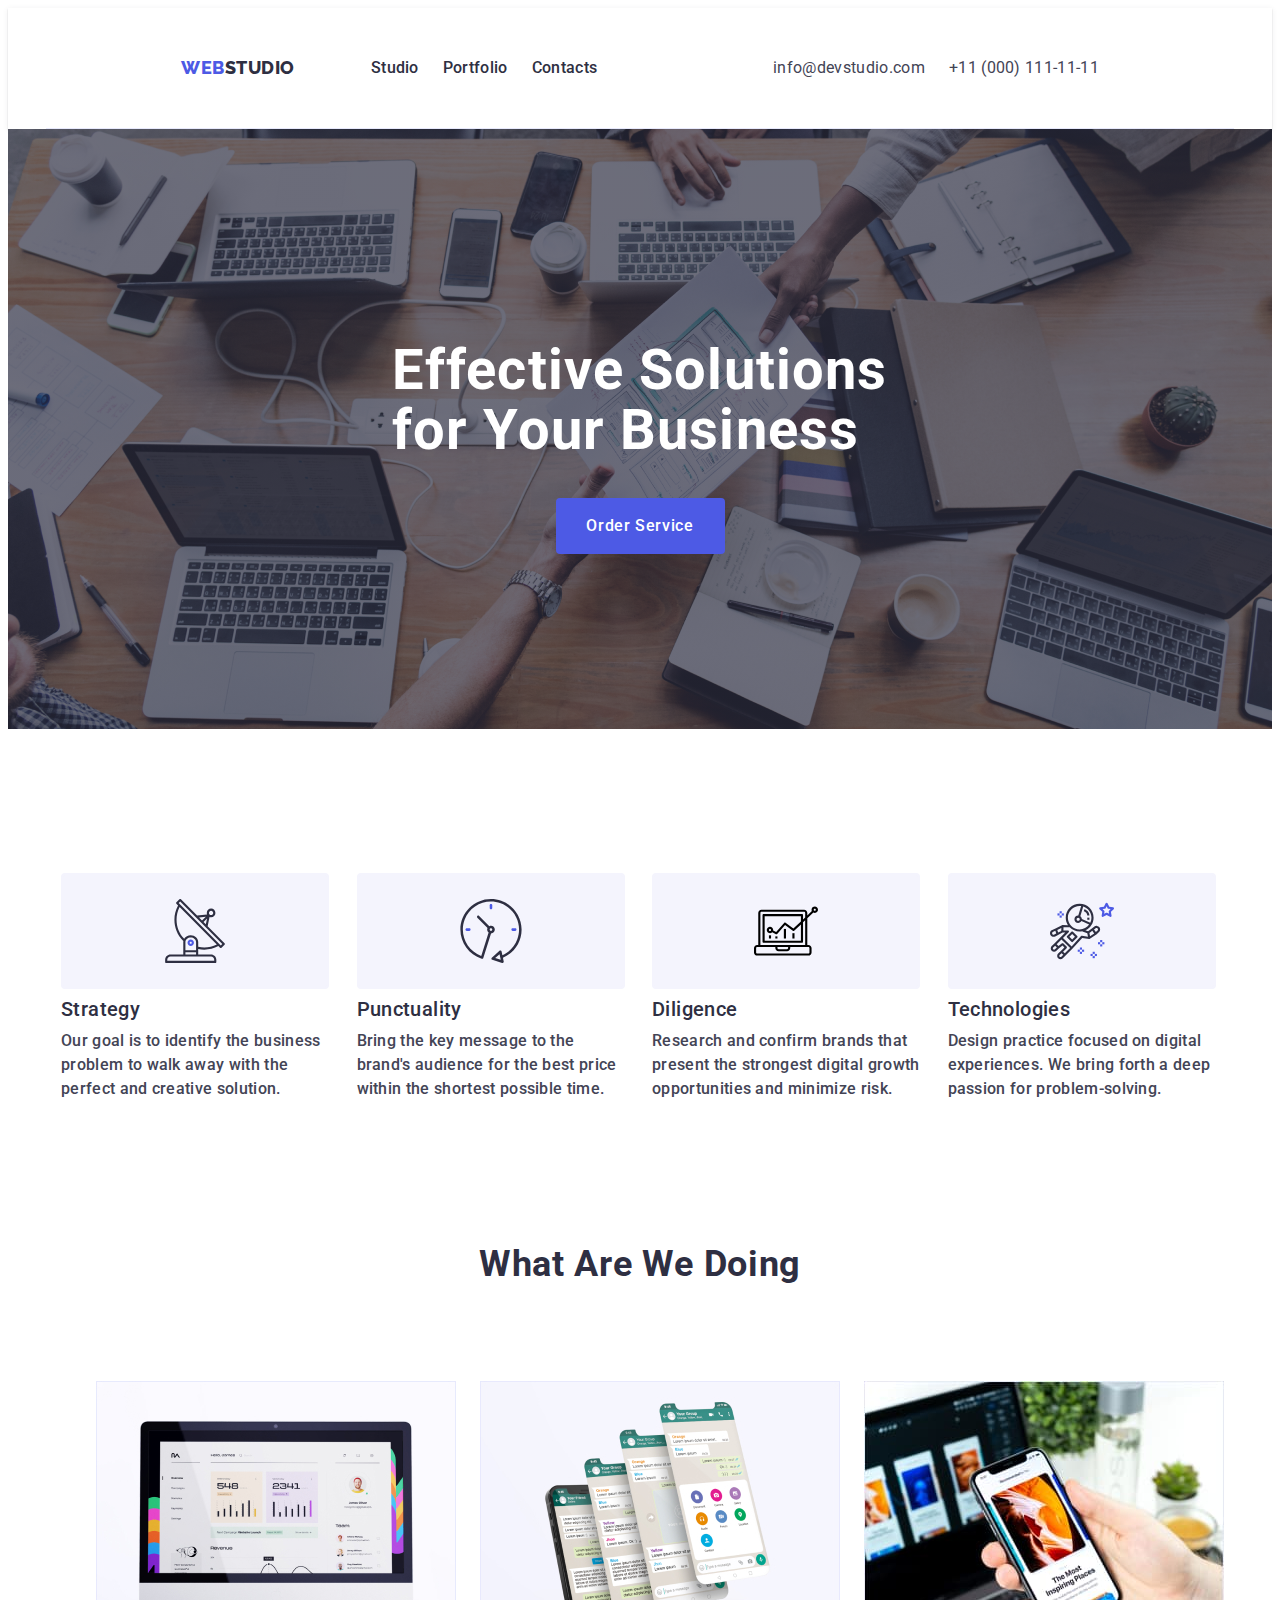
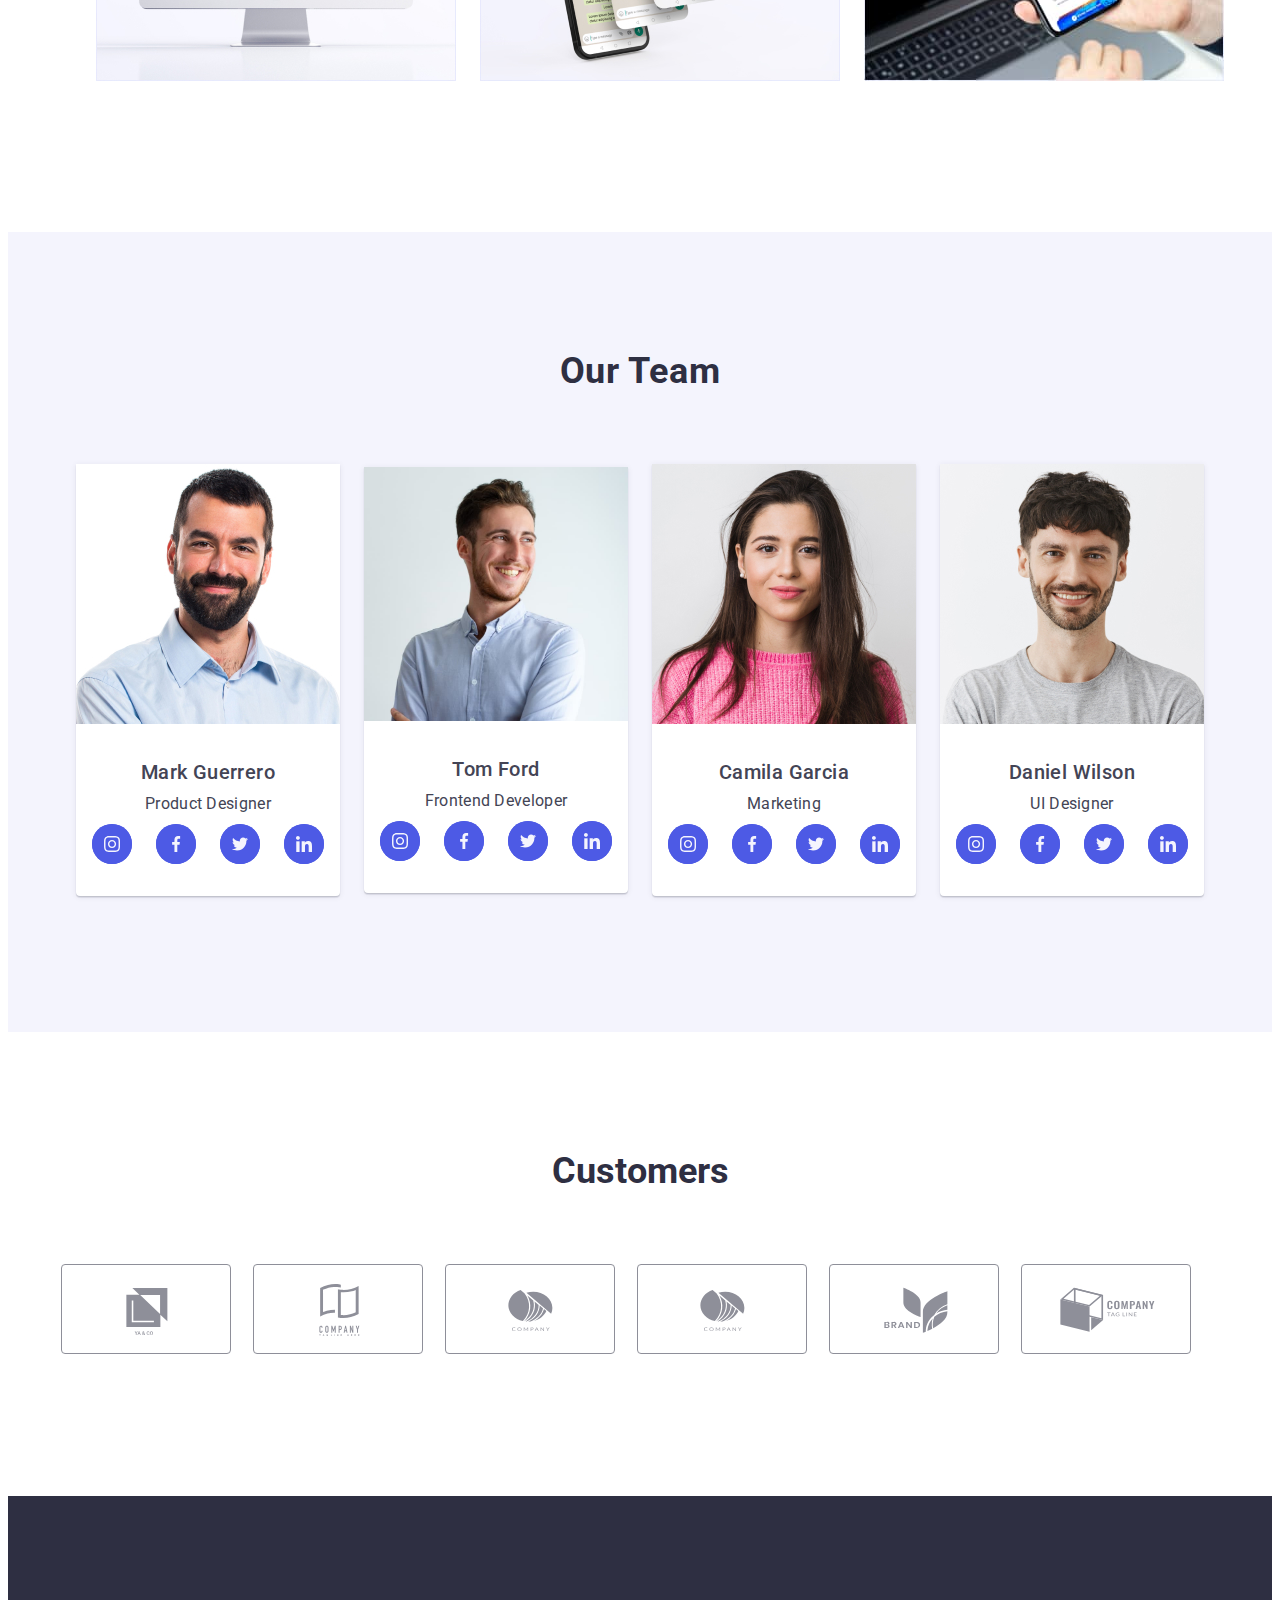
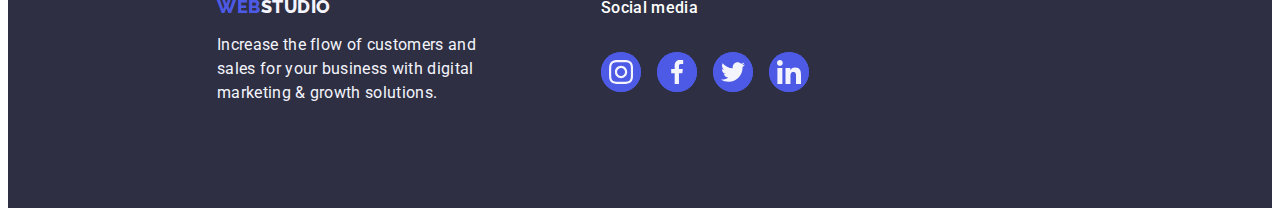
==== index.html @ 1cb2fa19 "Initial commit" ====
<!DOCTYPE html>
<html lang="en">

<head>
  <meta charset="UTF-8" />
  <meta name="viewport" content="width=device-width, initial-scale=1.0" />

  <link rel="stylesheet" href="https://cdnjs.cloudflare.com/ajax/libs/modern-normalize/2.0.0/modern-normalize.min.css"
    integrity="sha512-4xo8blKMVCiXpTaLzQSLSw3KFOVPWhm/TRtuPVc4WG6kUgjH6J03IBuG7JZPkcWMxJ5huwaBpOpnwYElP/m6wg=="
    crossorigin="anonymous" referrerpolicy="no-referrer" />
  <link rel=" stylesheet" href="./css/styles.css" />
  <link rel="preconnect" href="https://fonts.googleapis.com">
  <link rel="preconnect" href="https://fonts.gstatic.com" crossorigin>
  <link
    href="https://fonts.googleapis.com/css2?family=Open+Sans:wght@400;600;700&family=Raleway:wght@800&family=Roboto:wght@400;500;700&display=swap"
    rel="stylesheet">
  <title>Studio</title>
</head>

<body>
  <header class="header">
    <div class="header-content container">
      <nav class="header-navigation">
        <a class="logo link" href="./index.html">Web<span class="logo-studio-dark">Studio</span></a>


        <ul class="navigation-list general-list list ">
          <li class="navigation-link ">
            <a class="list link list-links" href="./index.html" target="_blank">Studio</a>
          </li>
          <li class="navigation-link">
            <a class="list link list-links" href="./portfolio.html">Portfolio</a>
          </li>
          <li class="navigation-link">
            <a class="list link list-links" href="">Contacts</a>
          </li>
        </ul>

      </nav>
      <address class="adress-section">
        <ul class="address-list list general-list">
          <li>
            <a class="link contacts" href="mailto:info@devstudio.com">info@devstudio.com</a>
          </li>
          <li>
            <a class="link contacts" href="tel:+110001111111">+11 (000) 111-11-11</a>
          </li>
        </ul>
      </address>
    </div>
  </header>


  <!--Main Content-->
  <main>
    <!--Title section-->
    <section class="title-section">
      <div class="title-container container">
        <h1 class="section-title">Effective Solutions for Your Business</h1>
        <button class="order-button" type="button">Order Service</button>
      </div>
    </section>


    <!--Description section-->
    <section>
      <div class="section-description container">
        <h2 class="not-visible">not visible</h2>
        <ul class="list description-list general-list">
          <li class="description-content">
            <div class=" container-element">
              <svg class="icon-element" width="64" height="64">
                <use href="./images/icons.svg#icon-antenna" />
              </svg>
            </div>
            <h3 class="section-description-subtitle">Strategy</h3>
            <p class="section-description-pharagraph">
              Our goal is to identify the business problem to walk away with the
              perfect and creative solution.
            </p>
          </li>
          <li class="description-content">
            <div class="container-element">
              <svg class="icon-element" width="64" height="64">
                <use href="./images/icons.svg#icon-clock" />
              </svg>
            </div>
            <h3 class="section-description-subtitle">Punctuality</h3>
            <p class="section-description-pharagraph">
              Bring the key message to the brand's audience for the best price
              within the shortest possible time.
            </p>
          </li>
          <li class="description-content">
            <div class="container-element">
              <svg class="icon-element" width="64" height="64">
                <use href="./images/icons.svg#icon-diagram" />
              </svg>
            </div>
            <h3 class="section-description-subtitle">Diligence</h3>
            <p class="section-description-pharagraph">
              Research and confirm brands that present the strongest digital
              growth opportunities and minimize risk.
            </p>
          </li>
          <li class="description-content">
            <div class="container-element">
              <svg class="icon-element" width="64" height="64">
                <use href="./images/icons.svg#icon-astronaut" />
              </svg>
            </div>
            <h3 class="section-description-subtitle">Technologies</h3>
            <p class="section-description-pharagraph">
              Design practice focused on digital experiences. We bring forth a
              deep passion for problem-solving.
            </p>
          </li>
        </ul>
      </div>
    </section>


    <!--What we do section-->
    <section>
      <div class="what-we-do-section container">
        <h2 class="section-we-do-title">What are we doing</h2>
        <ul class="list section-list general-list">
          <li class="list-element">
            <img src="./images/img1.jpg" width="360" alt="Work on PC">
          </li>
          <li class="list-element">
            <img src="./images/img2.jpg" width="360" alt="Work on laptop">
          </li>
          <li class="list-element">
            <img src="./images/img3.jpg" width="360" alt="Work on tablet">
          </li>
        </ul>
      </div>
    </section>


    <!--Our Team section-->
    <section class="our-team">
      <div class="our-team-section container">
        <h2 class="our-team-title">Our Team</h2>
        <ul class="our-team-list general-list">
          <li class="our-team-list-content">
            <img class="" src="./images/Mark-Guerrero.jpg" alt="Product Designer" />
            <div class="social-media">
              <h3 class="out-team-subtitle">Mark Guerrero</h3>
              <p class="our-team-pharagraph">Product Designer</p>
              <ul class="social-media-list general-list">
                <li class="social-media-element"><a class="social-media-link" href="">
                    <svg class="social-media-logo" width="16" height="16">
                      <use href="./images/icons.svg#icon-instagram" />
                    </svg>
                  </a></li>
                <li class="social-media-element"><a class="social-media-link" href="">
                    <svg class="social-media-logo" width="16" height="16">
                      <use href="./images/icons.svg#icon-facebook" />
                    </svg>
                  </a></li>
                <li class="social-media-element"><a class="social-media-link" href="">
                    <svg class="social-media-logo" width="16" height="16">
                      <use href="./images/icons.svg#icon-twitter" />
                    </svg>
                  </a></li>
                <li class="social-media-element"><a class="social-media-link" href="">
                    <svg class="social-media-logo" width="16" height="16">
                      <use href="./images/icons.svg#icon-linkedin" />
                    </svg>
                  </a></li>
              </ul>
            </div>

          </li>

          <li class="our-team-list-content">
            <img src="./images/Tom-Ford.jpg" width="264" alt="Frontend Developer">
            <div class="social-media">
              <h3 class="out-team-subtitle">Tom Ford</h3>
              <p class="our-team-pharagraph">Frontend Developer</p>
              <ul class="social-media-list general-list">
                <li class="social-media-element"><a class="social-media-link" href="">
                    <svg class="social-media-logo" width="16" height="16">
                      <use href="./images/icons.svg#icon-instagram" />
                    </svg>
                  </a></li>
                <li class="social-media-element"><a class="social-media-link" href="">
                    <svg class="social-media-logo" width="16" height="16">
                      <use href="./images/icons.svg#icon-facebook" />
                    </svg>
                  </a></li>
                <li class="social-media-element"><a class="social-media-link" href="">
                    <svg class="social-media-logo" width="16" height="16">
                      <use href="./images/icons.svg#icon-twitter" />
                    </svg>
                  </a></li>
                <li class="social-media-element"><a class="social-media-link" href="">
                    <svg class="social-media-logo" width="16" height="16">
                      <use href="./images/icons.svg#icon-linkedin" />
                    </svg>
                  </a></li>
              </ul>
            </div>
          </li>

          <li class="our-team-list-content">
            <img src="./images/Camila-Garcia.jpg" width="264" alt="Marketing">
            <div class="social-media">
              <h3 class="out-team-subtitle">Camila Garcia</h3>
              <p class="our-team-pharagraph">Marketing</p>
              <ul class="social-media-list general-list">
                <li class="social-media-element"><a class="social-media-link" href="">
                    <svg class="social-media-logo" width="16" height="16">
                      <use href="./images/icons.svg#icon-instagram" />
                    </svg>
                  </a></li>
                <li class="social-media-element"><a class="social-media-link" href="">
                    <svg class="social-media-logo" width="16" height="16">
                      <use href="./images/icons.svg#icon-facebook" />
                    </svg>
                  </a></li>
                <li class="social-media-element"><a class="social-media-link" href="">
                    <svg class="social-media-logo" width="16" height="16">
                      <use href="./images/icons.svg#icon-twitter" />
                    </svg>
                  </a></li>
                <li class="social-media-element"><a class="social-media-link" href="">
                    <svg class="social-media-logo" width="16" height="16">
                      <use href="./images/icons.svg#icon-linkedin" />
                    </svg>
                  </a></li>
              </ul>
            </div>
          </li>

          <li class="our-team-list-content">

            <img src="./images/Daniel-Wilson.jpg" width="264" alt="UI Designer">
            <div class="social-media">
              <h3 class="out-team-subtitle">Daniel Wilson</h3>
              <p class="our-team-pharagraph">UI Designer</p>
              <ul class="social-media-list general-list">
                <li class="social-media-element"><a class="social-media-link" href="">
                    <svg class="social-media-logo" width="16" height="16">
                      <use href="./images/icons.svg#icon-instagram" />
                    </svg>
                  </a></li>
                <li class="social-media-element"><a class="social-media-link" href="">
                    <svg class="social-media-logo" width="16" height="16">
                      <use href="./images/icons.svg#icon-facebook" />
                    </svg>
                  </a></li>
                <li class="social-media-element"><a class="social-media-link" href="">
                    <svg class="social-media-logo" width="16" height="16">
                      <use href="./images/icons.svg#icon-twitter" />
                    </svg>
                  </a></li>
                <li class="social-media-element"><a class="social-media-link" href="">
                    <svg class="social-media-logo" width="16" height="16">
                      <use href="./images/icons.svg#icon-linkedin" />
                    </svg>
                  </a></li>
              </ul>
            </div>
          </li>
        </ul>
      </div>
    </section>

    <!-- Customers Section -->
    <section class="customers-content">
      <div class="customers-section container">
        <h2 class="customers-title">Customers</h2>
        <ul class="customers-list list general-list">
          <li class="customers-element"><a class="customers-link" href="">
              <svg class="customers-icon" width="104" height="56">
                <use href="./images/icons.svg#icon-Logo" />
              </svg>
            </a></li>
          <li class="customers-element"><a class="customers-link" href="">
              <svg class="customers-icon" width="104" height="56">
                <use href="./images/icons.svg#icon-logo-two" />
              </svg>
            </a></li>
          <li class="customers-element"><a class="customers-link" href="">
              <svg class="customers-icon" width="104" height="56">
                <use href="./images/icons.svg#icon-logo-three" />
              </svg>
            </a></li>
          <li class="customers-element"><a class="customers-link" href="">
              <svg class="customers-icon" width="104" height="56">
                <use href="./images/icons.svg#icon-logo-three" />
              </svg>
            </a></li>
          <li class="customers-element"><a class="customers-link" href="">
              <svg class="customers-icon" width="104" height="56">
                <use href="./images/icons.svg#icon-logo-five" />
              </svg>
            </a></li>
          <li class="customers-element"><a class="customers-link" href="">
              <svg class="customers-icon" width="104" height="56">
                <use href="./images/icons.svg#icon-logo-six" />
              </svg>
            </a></li>
        </ul>
      </div>
    </section>

  </main>



  <!--Footer Section-->
  <footer class="footer">
    <div class="footer-section container">
      <div class="footer-content">
        <a class="logo link footer-link" href="./index.html">Web<span class="logo-studio-white">Studio</span></a>
        <p class="footer-paragraf">
          Increase the flow of customers and sales for your business with digital
          marketing & growth solutions.
        </p>
      </div>


      <!-- Social Media Footer -->
      <div class="social-media-footer">
        <p class="social-media-pharagraph">Social media</p>
        <ul class="social-media-list-footer general-list">
          <li class="social-media-element"><a class="social-media-link-footer" href="">
              <svg class="icon-footer" width="24" height="24">
                <use href="./images/icons.svg#icon-instagram" />
              </svg>
            </a></li>
          <li class="social-media-element"><a class="social-media-link-footer" href="">
              <svg class="icon-footer" width="24" height="24">
                <use href="./images/icons.svg#icon-facebook" />
              </svg>
            </a></li>
          <li class="social-media-element"><a class="social-media-link-footer" href="">
              <svg class="icon-footer" width="24" height="24">
                <use href="./images/icons.svg#icon-twitter" />
              </svg>
            </a></li>
          <li class="social-media-element"><a class="social-media-link-footer" href="">
              <svg class="icon-footer" width="24" height="24">
                <use href="./images/icons.svg#icon-linkedin" />
              </svg>
            </a></li>
        </ul>

      </div>
    </div>

  </footer>


</body>

</html>
---- css/styles.css ----
:root {
  --logo-button-blue-color: #4d5ae5;
  --hero-color-navy: #2e2f42;
  --content-color: #434455;
  --focus-hover-color: #404bbf;
  --light-color: #ffffff;
  --white-color: #f4f4f4fd;
  --nu-color: #F4F4FD;
  --icons-color: #8E8F99;
}

body {
  font-family: 'Roboto', sans-serif;
  color: var(--content-color);
  background-color: var(--light-color);
}

p {
  margin: 0;

}

h2 {
  margin: 0;

}

/*LOGO*/
.logo {
  font-family: 'Raleway', sans-serif;
  font-weight: 800;
  font-size: 18px;
  line-height: 1.17;
  letter-spacing: 0.03em;
  text-transform: uppercase;
  color: var(--logo-button-blue-color);
  margin-right: 76px;

}

.logo-studio-dark {
  color: var(--hero-color-navy);
}

.logo-studio-white {
  color: var(--nu-color);
  gap: 40px;
}

.navigation-list {
  padding: 0;
}


.address-list {
  align-items: center;
}

.link {
  text-decoration: none;
  list-style: none;
  display: block;
}

.link-content:hover,
.link-content:focus {
  box-shadow: 0px 1px 6px rgba(46, 47, 66, 0.08), 0px 1px 1px rgba(46, 47, 66, 0.16), 0px 2px 1px rgba(46, 47, 66, 0.08);
}

.link-content {
  display: block;
  text-decoration: none;
}

.buton {
  cursor: pointer;
  font-family: var(--hero-font);
  font-weight: 500;
  font-size: 16px;
  line-height: 1.5;
  letter-spacing: 0.04em;
  color: var(--logo-button-blue-color);
  background-color: var(--nu-color);
  padding: 12px 24px;
  border: 1px solid #e7e9fc;
  border-radius: 4px;
}

.buton:hover {
  color: var(--light-color);
  background-color: var(--focus-hover-color);
  border: 1px solid transparent;
  box-shadow: 0px 3px 1px rgba(0, 0, 0, 0.1), 0px 2px 1px rgba(0, 0, 0, 0.08), 0px 2px 2px rgba(0, 0, 0, 0.12);
}

.buton:focus {
  color: var(--light-color);
  background-color: var(--focus-hover-color);
  border: 1px solid transparent;
  box-shadow: 0px 3px 1px rgba(0, 0, 0, 0.1), 0px 2px 1px rgba(0, 0, 0, 0.08), 0px 2px 2px rgba(0, 0, 0, 0.12);
}

.adress-section {
  font-style: normal;
  display: flex;
  padding-right: 120px;
}

.contacts {
  color: var(--content-color);
  font-size: 16px;
  font-weight: 400;
  line-height: 24px;
  letter-spacing: 0.02em;
}


.hidden-title {
  visibility: hidden;
}

.contacts:hover {
  color: var(--focus-hover-color);
}

.contacts:focus {
  color: var(--focus-hover-color);
}

.general-list {
  display: flex;
  gap: 24px;
  list-style: none;
}


.list {

  font-weight: 500;
  font-size: 16px;
  line-height: 1.5;
  letter-spacing: 0.02em;
  color: var(--hero-color-navy);
  margin: 24px 0;
  text-decoration: none;
}


.list-links:hover,
.list-links:focus {
  color: var(--focus-hover-color);
}


/* header-section */
.header {
  box-shadow: 0px 2px 1px rgba(46, 47, 66, 0.08), 0px 1px 1px rgba(46, 47, 66, 0.16), 0px 1px 6px rgba(46, 47, 66, 0.08);
}



/*Title Section*/


.title-container {
  height: 600px;
  display: flex;
  flex-direction: column;
  justify-content: center;
  align-items: center;
  padding-bottom: 120px;
}

.title-section {
  background-color: var(--hero-color-navy);
  background-image: linear-gradient(rgba(46, 47, 66, 0.7), rgba(46, 47, 66, 0.7)), url(../images/Hero-picture-backgroung.jpg);
  background-repeat: no-repeat;
  background-size: cover;
  max-width: 1440px;
  background-position: center;
  margin: 0 auto;

}

.section-title {
  font-size: 56px;
  line-height: 1.07;
  letter-spacing: 0.02em;
  color: var(--light-color);
  max-width: 496px;

}


.header-content {
  display: flex;
  justify-content: space-between;
  border-bottom: 1px solid #e7e9fc;


}

.container {
  width: 1158px;
  margin: 0 auto;
  padding: 0 15px;
}

.header-navigation {
  display: flex;
  align-items: center;
  padding-left: 120px;
}



.order-button {
  background-color: var(--logo-button-blue-color);
  font-family: var(--hero-font);
  font-weight: 500;
  font-size: 16px;
  line-height: 1.5;
  letter-spacing: 0.04em;
  color: var(--light-color);
  cursor: pointer;
  display: block;
  min-width: 169px;
  height: 56px;
  border: none;
  background-color: var(--logo-button-blue-color);
  border-radius: 4px;
  margin: 0 auto;
}

.order-button:hover {
  background-color: var(--focus-hover-color);
}

.order-button:focus {
  background-color: var(--focus-hover-color);
}

/* Icons Section */

.icons-section {
  display: flex;
  justify-content: center;
  justify-content: space-between;


}

.icon-element {
  width: 64px;
  height: 64px;
}

.container-element {
  display: flex;
  align-items: center;
  justify-content: center;
  background-color: var(--nu-color);
  height: 112px;
  width: 264px;
  border-radius: 4px;
  margin-bottom: 8px;
  border: 2px solid var(--nu-color);
}






/* Description section */



.section-description {
  display: flex;
  align-content: center;
  padding: 120px 0;
}


.description-list {
  padding: 0;
}

.description-content {
  width: calc((100% - 72px) / 4);
}


.not-visible {
  position: absolute;
  width: 1px;
  height: 1px;
  margin: -1px;
  border: 0;
  padding: 0;
  white-space: nowrap;
  clip-path: inset(100%);
  clip: rect(0 0 0 0);
  overflow: hidden;
}


.section-description-subtitle {
  font-weight: 500;
  font-size: 20px;
  line-height: 1.2;
  letter-spacing: 0.02em;
  color: var(--hero-color-navy);
  margin: 0 0 8px 0;
}

.section-description-pharagraph {
  font-size: 16px;
  line-height: 1.5;
  letter-spacing: 0.02em;
  color: var(--content-color);
  margin: 0;
}



/*What we do section*/

.what-we-do-section {
  display: flex;
  flex-direction: column;
  padding-bottom: 120px;
}


.section-we-do-title {
  font-size: 36px;
  line-height: 1.11;
  text-align: center;
  letter-spacing: 0.02em;
  text-transform: capitalize;
  color: var(--hero-color-navy);
  margin-bottom: 72px;
}

.section-list {
  justify-content: center;
}

.list-element {
  /* width: calc((100% - 48px) / 3); */

}

/*Our Team section*/

.our-team {
  background-color: var(--nu-color);
  /* width: 1158px;
  margin: 0 auto; */
}

.our-team-section {
  align-content: center;
  padding: 120px 0;
  max-width: 1440px;
}

.our-team-title {
  font-size: 36px;
  line-height: 1.11;
  text-align: center;
  letter-spacing: 0.02em;
  text-transform: capitalize;
  color: var(--hero-color-navy);
  margin-bottom: 72px;

}

.our-team-list {
  align-items: center;
  justify-content: center;
  padding: 0;
}

.our-team-list-content {
  background-color: var(--light-color);
  width: calc((100%-72px)/4);
  border-radius: 0 0 4px 4px;
  box-shadow: 0px 1px 6px rgba(46, 47, 66, 0.08), 0px 1px 1px rgba(46, 47, 66, 0.16), 0px 2px 1px rgba(46, 47, 66, 0.08);
}

.out-team-subtitle {
  letter-spacing: 0.4px;
  font-family: Roboto;
  font-size: 20px;
  font-style: normal;
  font-weight: 500;
  line-height: 24px;
  background-color: var(--light-color);
  text-align: center;
  margin-top: 32px;
  margin-bottom: 0;
}

.social-media {
  display: flex;
  flex-direction: column;
  padding-bottom: 32px;
}

.our-team-pharagraph {
  font-size: 16px;
  line-height: 1.5;
  letter-spacing: 0.02em;
  color: var(--content-color);
  text-align: center;
  margin: 8px 0;
}

.social-media-logo {
  fill: var(--nu-color);
}




/* Contacts Section */

.customers-content {
  padding-top: 120px;
  padding-bottom: 120px;
}



.customers-list {
  display: flex;
  gap: 24px;
  /* width: calc((100% - 120px) / 6); */
  padding: 0;
}

.customers-title {
  font-size: 36px;
  line-height: 1.11;
  color: var(--hero-color-navy);
  margin-bottom: 72px;
  text-align: center;
}

.customers-element {
  width: 220px;
  width: 168px;
  height: 88px;
  gap: 24px;
}

.customers-link {
  width: 100%;
  height: 100%;
  border: 1px solid var(--icons-color);
  border-radius: 4px;
  display: flex;
  align-items: center;
  justify-content: center;
  color: var(--icons-color);
}

.customers-link:hover,
.customers-link:focus {
  border-color: var(--focus-hover-color);
}

.customers-link:hover,
.customers-link:focus {
  color: var(--focus-hover-color);
}

.customers-icon {
  fill: currentColor;

}





/* footer section */

.footer {
  background-color: var(--hero-color-navy);
  max-width: 1440px;
  margin: 0 auto;
}

.footer-section {
  height: 312px;
  display: flex;
  align-items: baseline;
}

.footer-content {
  display: flex;
  flex-direction: column;
  justify-content: center;
  padding-left: 156px;
  margin-right: 120px;
}



.footer-link {
  display: inline-block;
  margin-bottom: 16px;
}


.footer-paragraf {
  color: var(--nu-color);
  line-height: 1.5;
  letter-spacing: 0.02em;
  max-width: 264px;
}

/* Social Media Footer */

.social-media-footer {
  display: flex;
  flex-direction: column;
  padding-top: 100px;

}

.social-media-pharagraph {
  font-weight: 500;
  font-size: 16px;
  line-height: 1.5;
  letter-spacing: 0.02em;
  color: var(--light-color);
  margin-bottom: 16px;
}

.social-media-list {
  gap: 24px;
  justify-content: center;
  padding: 0;

}

.social-media-list-footer {
  gap: 16px;
  padding: 0;
}

.social-media-link-footer:hover,
.social-media-link-footer:focus {
  background-color: #31d0aa;
}

.social-media-element {
  width: 40px;
  height: 40px;
  background-color: var(--logo-button-blue-color);
  border-radius: 50%;
  display: flex;
  justify-content: center;
  align-items: center;

}

.social-media-link-footer {
  width: 100%;
  height: 100%;
  background-color: var(--logo-button-blue-color);
  border-radius: 50%;
  display: flex;
  align-items: center;
  justify-content: center;

}


.icon-footer {
  fill: var(--nu-color);
}

.social-media-link {
  width: 100%;
  height: 100%;
  background-color: var(--logo-button-blue-color);
  border-radius: 50%;
  display: flex;
  align-items: center;
  justify-content: center;
}

.social-media-link-port {
  width: 100%;
  height: 100%;
  background-color: var(--logo-button-blue-color);
  border-radius: 50%;
  display: flex;
  align-items: center;
  justify-content: center;
}

.social-media-link-port:hover,
.social-media-link-port:focus {
  background-color: #31d0aa;
}


.social-media-link:hover,
.social-media-link:focus {
  background-color: #404bbf;
}


.social-media-link:hover,
.social-media-link:focus {
  box-shadow: 0px 1px 6px rgba(46, 47, 66, 0.08), 0px 1px 1px rgba(46, 47, 66, 0.16), 0px 2px 1px rgba(46, 47, 66, 0.08);
}

.social-media-logo-footer {
  fill: var(--nu-color);

}



.main-section {
  display: flex;
  flex-direction: column;
  margin-bottom: 120px;
}

.nav-section-list {
  justify-content: center;
  padding: 96px 0 86px 0;
  margin: 0;
}


.content-section-list {
  flex-wrap: wrap;
  column-gap: 24px;
  row-gap: 48px;
  justify-content: center;
  padding: 0;
}

.content-section-list-element {
  width: calc((100% - 48px) / 3);

}

/* .content-section-list-element:hover {
  box-shadow: 0px 2px 1px 0px rgba(46, 47, 66, 0.08), 0px 1px 1px 0px rgba(46, 47, 66, 0.16), 0px 1px 6px 0px rgba(46, 47, 66, 0.08);
} */

.content-link:hover,
.content-link:focus {
  box-shadow: 0px 2px 1px 0px rgba(46, 47, 66, 0.08), 0px 1px 1px 0px rgba(46, 47, 66, 0.16), 0px 1px 6px 0px rgba(46, 47, 66, 0.08);

}



.content-section-container {
  padding: 32px 0;
  border: 1px solid #e7e9fc;
  border-top: none;
  width: 360px;
  text-
}


.content-section-title {
  font-size: 20px;
  font-weight: 500;
  line-height: 1.2;
  letter-spacing: 0.02em;
  color: var(--hero-color-navy);
  margin-bottom: 8px;
  padding: 0 16px;

}


.content-section-pharagraph {
  color: var(--content-color);
  font-size: 16px;
  line-height: 1.5;
  letter-spacing: 0.02em;
  padding: 0 16px;
}
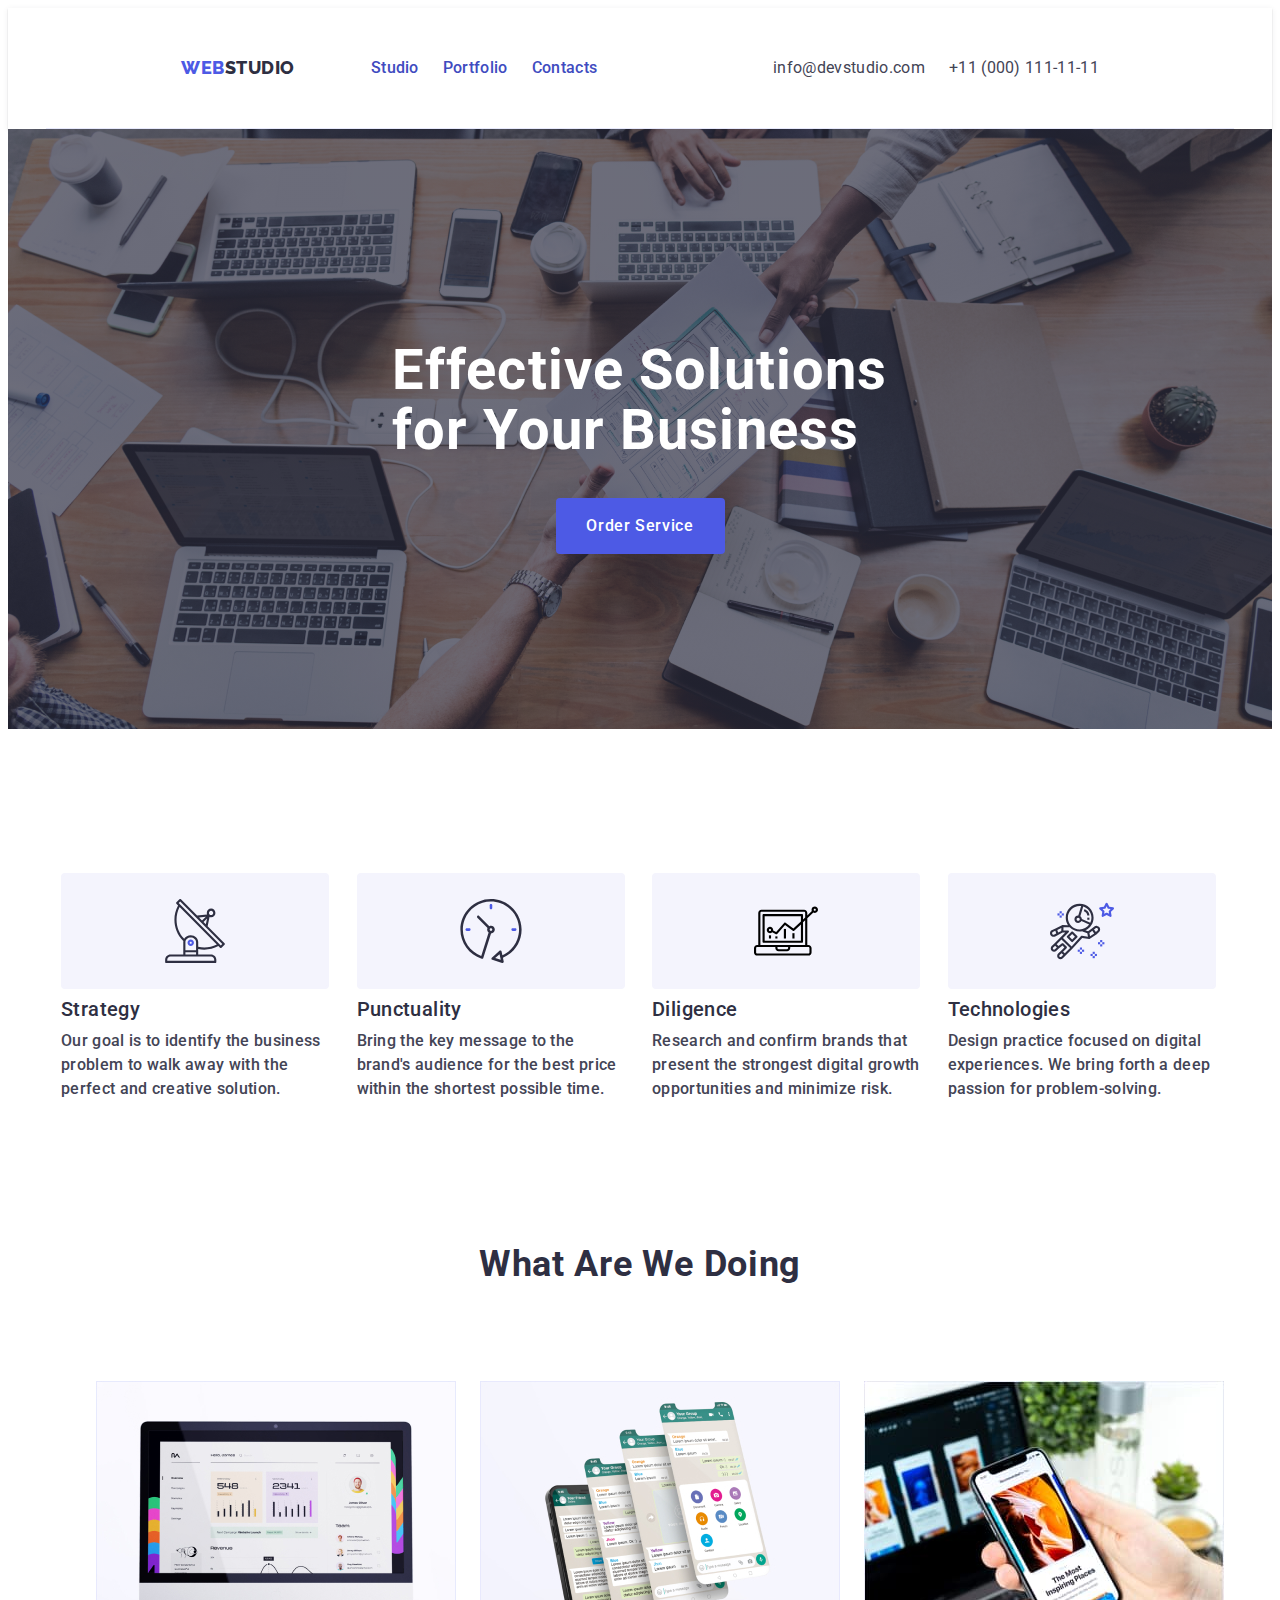
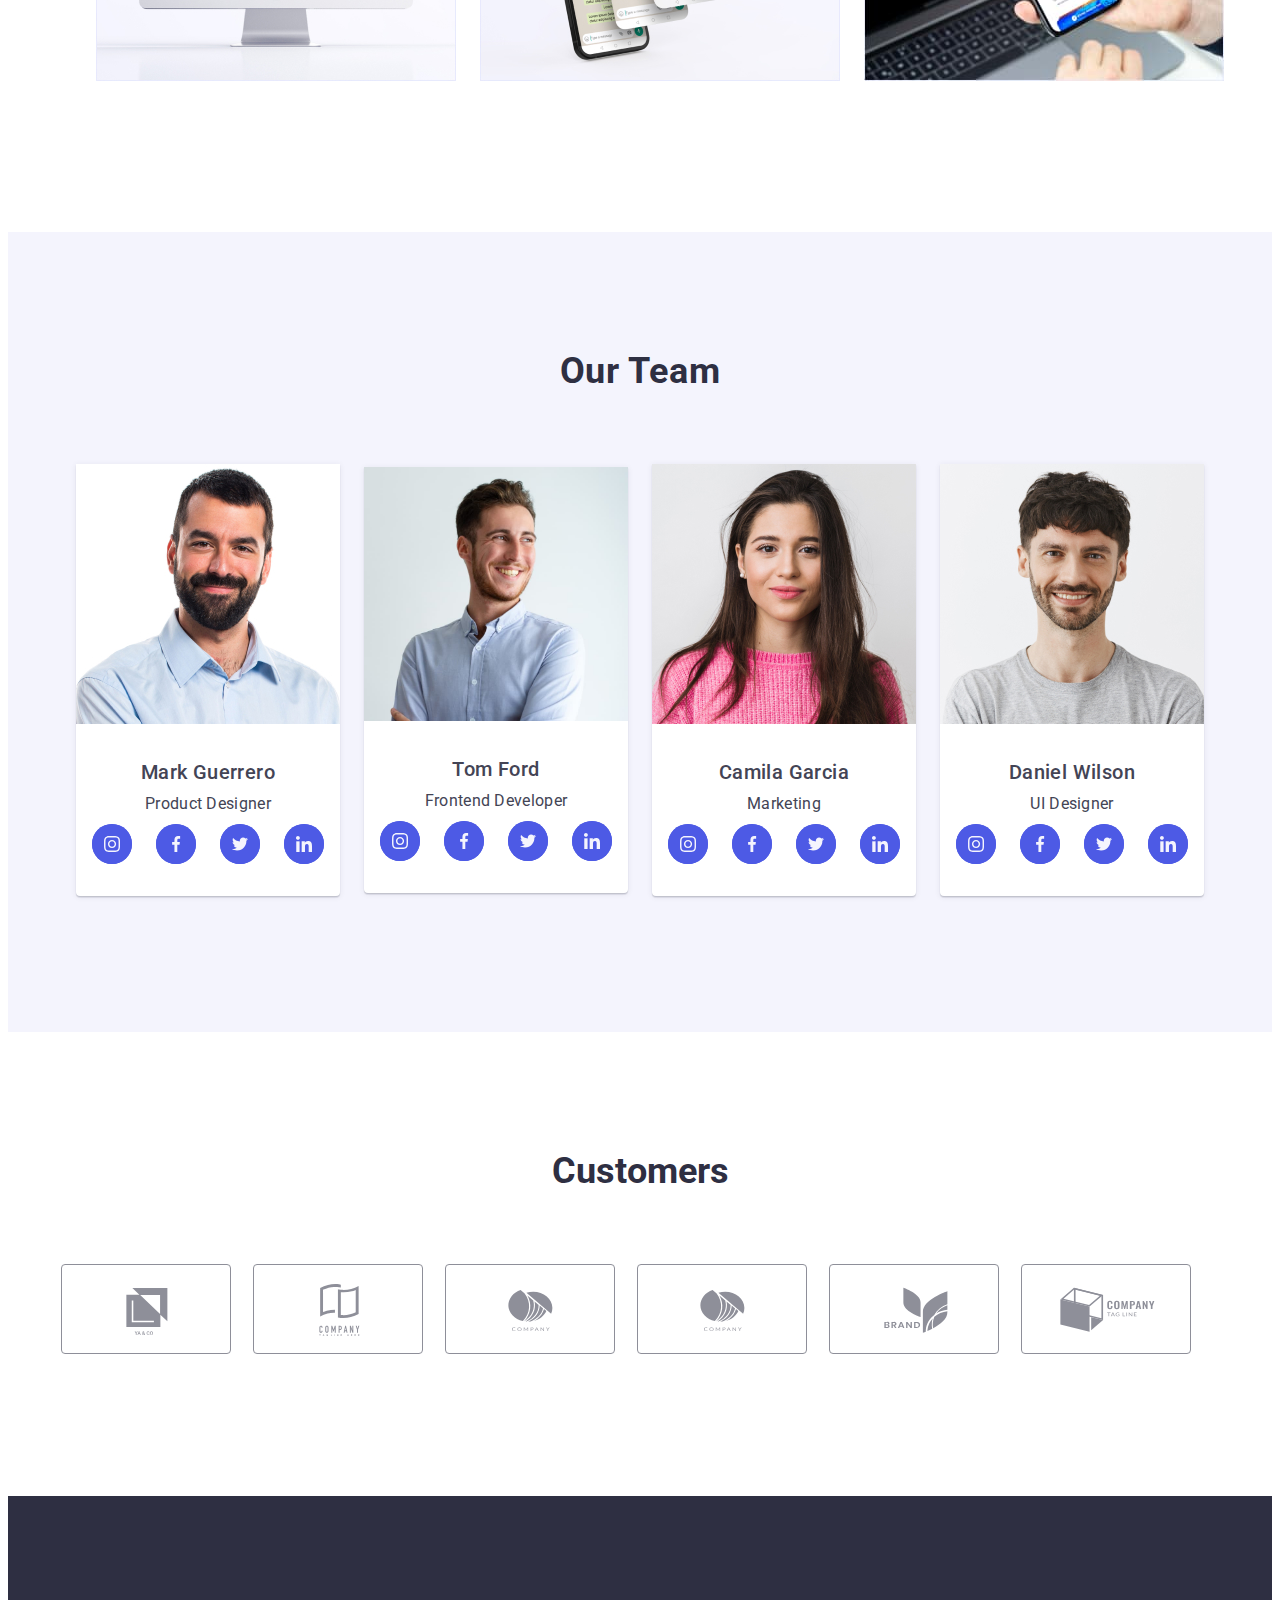
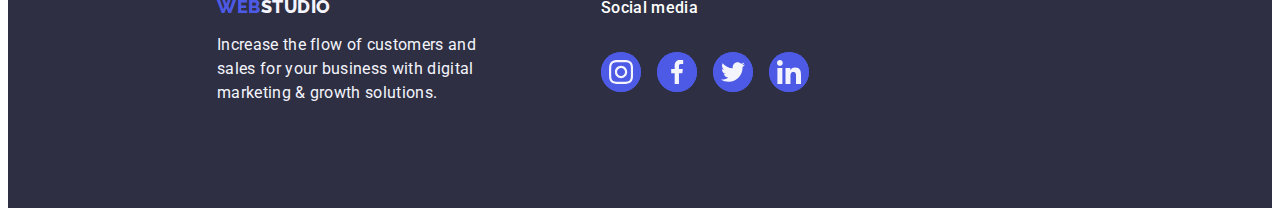
==== commit 52147c77: "day1 update" ====
--- a/index.html
+++ b/index.html
@@ -57,7 +57,7 @@
     <section class="title-section">
       <div class="title-container container">
         <h1 class="section-title">Effective Solutions for Your Business</h1>
-        <button class="order-button" type="button">Order Service</button>
+        <button class="order-button data-modal-open" type="button">Order Service</button>
       </div>
     </section>
 
--- a/css/styles.css
+++ b/css/styles.css
@@ -70,6 +70,7 @@
 .link-content {
   display: block;
   text-decoration: none;
+  transition: box-shadow 250ms cubic-bezier(0.4, 0, 0, 0.2, 1);
 }
 
 .buton {
@@ -84,6 +85,10 @@
   padding: 12px 24px;
   border: 1px solid #e7e9fc;
   border-radius: 4px;
+  transition: color 250ms cubic-bezier(0.4, 0, 0.2, 1);
+  background-color 250ms cubic-bezier(0.4, 0, 0, 0.2, 1);
+  border-color 250ms cubic-bezier(0.4, 0, 0.2, 1);
+  box-shadow 250ms cubic-bezier(0.4, 0, 0, 0.2, 1);
 }
 
 .buton:hover {
@@ -145,6 +150,22 @@
   text-decoration: none;
 }
 
+
+.list-links {
+  position: relative;
+  color: #404bbf;
+  transition: color 250ms cubic-bezier(0.4, 0, 0.2, 1);
+}
+
+.list-links::after {
+  content: "";
+  position: absolute;
+  left: 0;
+  bottom: -1px;
+  height: 4px;
+  background-color: #404bbf;
+  border-radius: 2px;
+}
 
 .list-links:hover,
 .list-links:focus {
@@ -230,6 +251,8 @@
   background-color: var(--logo-button-blue-color);
   border-radius: 4px;
   margin: 0 auto;
+  transition: background-color 250ms cubic-bezier(0.4, 0, 0.2, 1);
+
 }
 
 .order-button:hover {
@@ -466,6 +489,7 @@
   align-items: center;
   justify-content: center;
   color: var(--icons-color);
+  transition: border-color 250ms cubic-bezier(0.4, 0, 0.2, 1), color 250ms cubic-bezier(0.4, 0, 0.2, 1);
 }
 
 .customers-link:hover,
@@ -578,13 +602,26 @@
   display: flex;
   align-items: center;
   justify-content: center;
-
+  transition: background-color 250ms cubic-bezier(0.4, 0, 0.2, 1)
 }
 
 
 .icon-footer {
   fill: var(--nu-color);
 }
+
+.link1footer {
+  transition: color 250ms cubic-bezier(0.4, 0, 0.2, 1);
+}
+
+.link2footer {
+  position: relative;
+  color: #404bbf transition: color 250ms cubic-bezier(0.4, 0, 0.2, 1);
+}
+
+.link3footer {}
+
+.link4footer {}
 
 .social-media-link {
   width: 100%;
@@ -594,6 +631,7 @@
   display: flex;
   align-items: center;
   justify-content: center;
+  transition: background-color 250ms cubic-bezier(0.4, 0, 0.2, 1);
 }
 
 .social-media-link-port {
